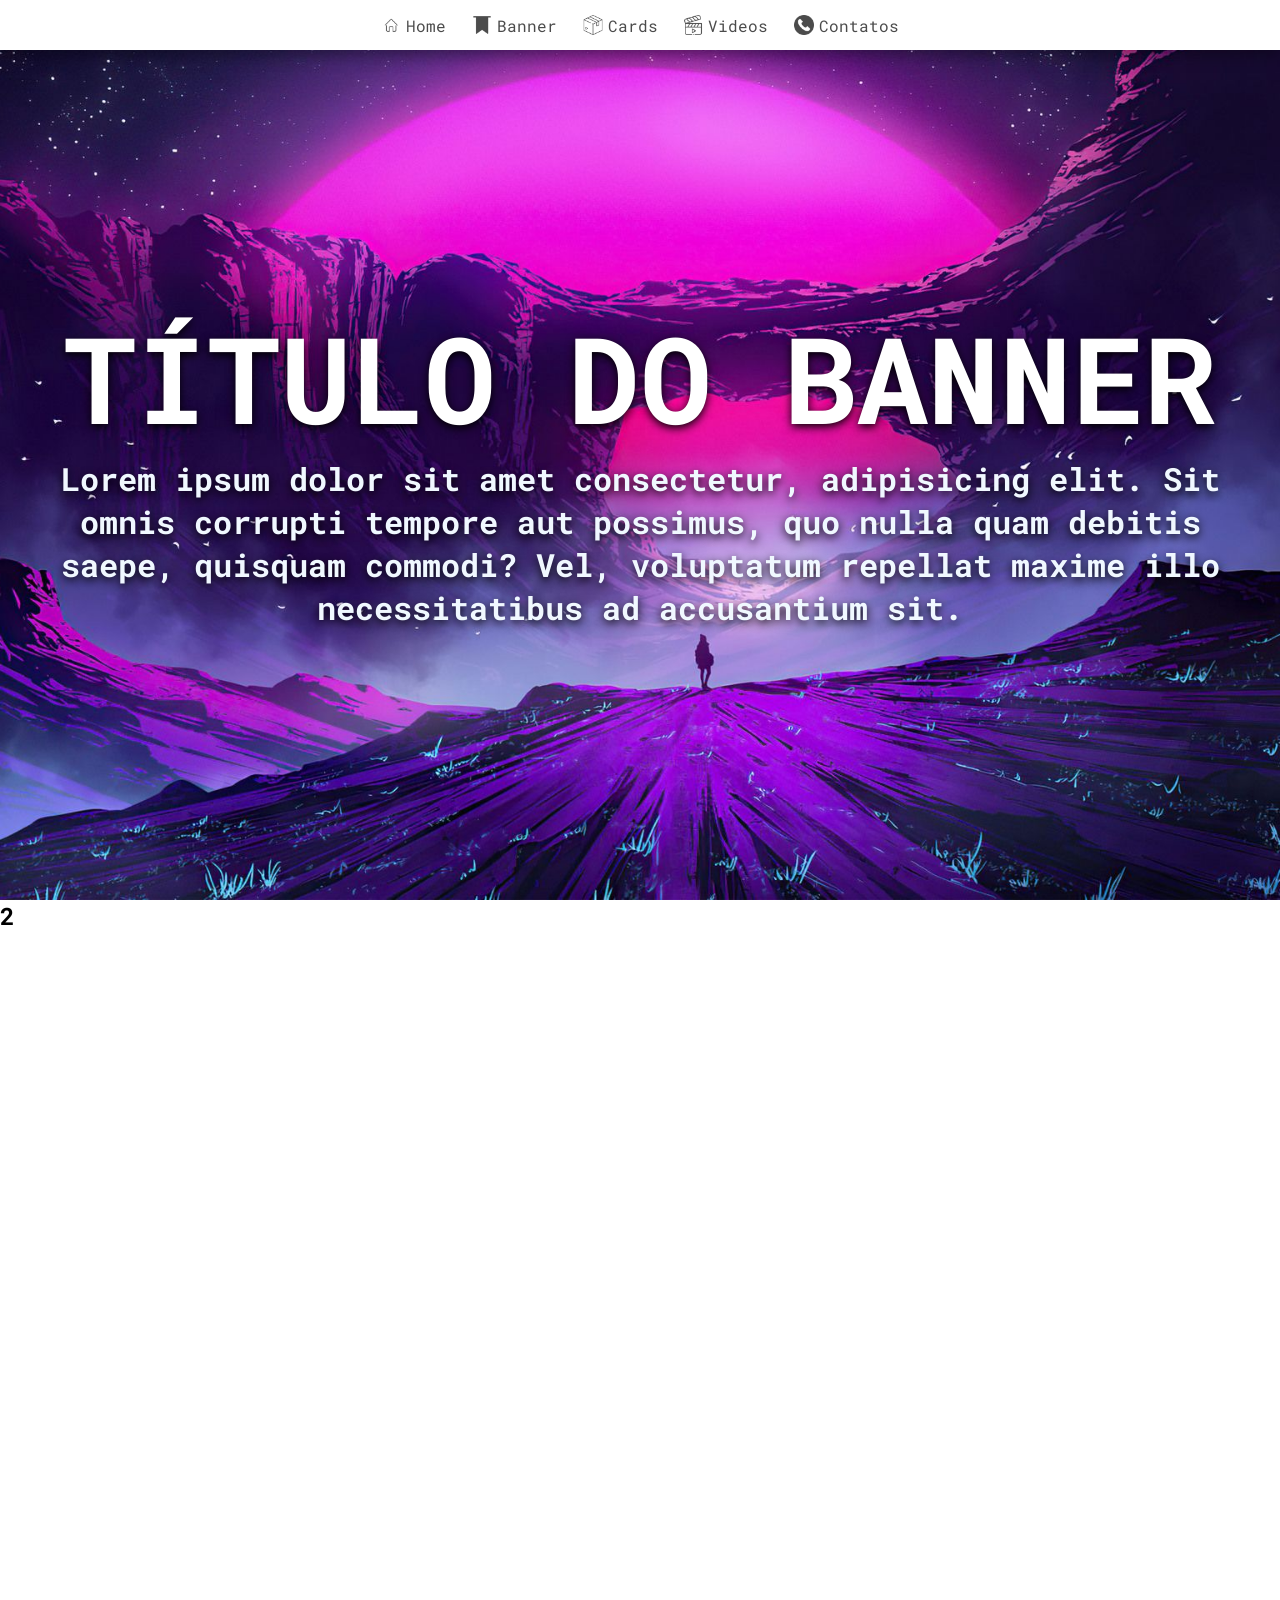
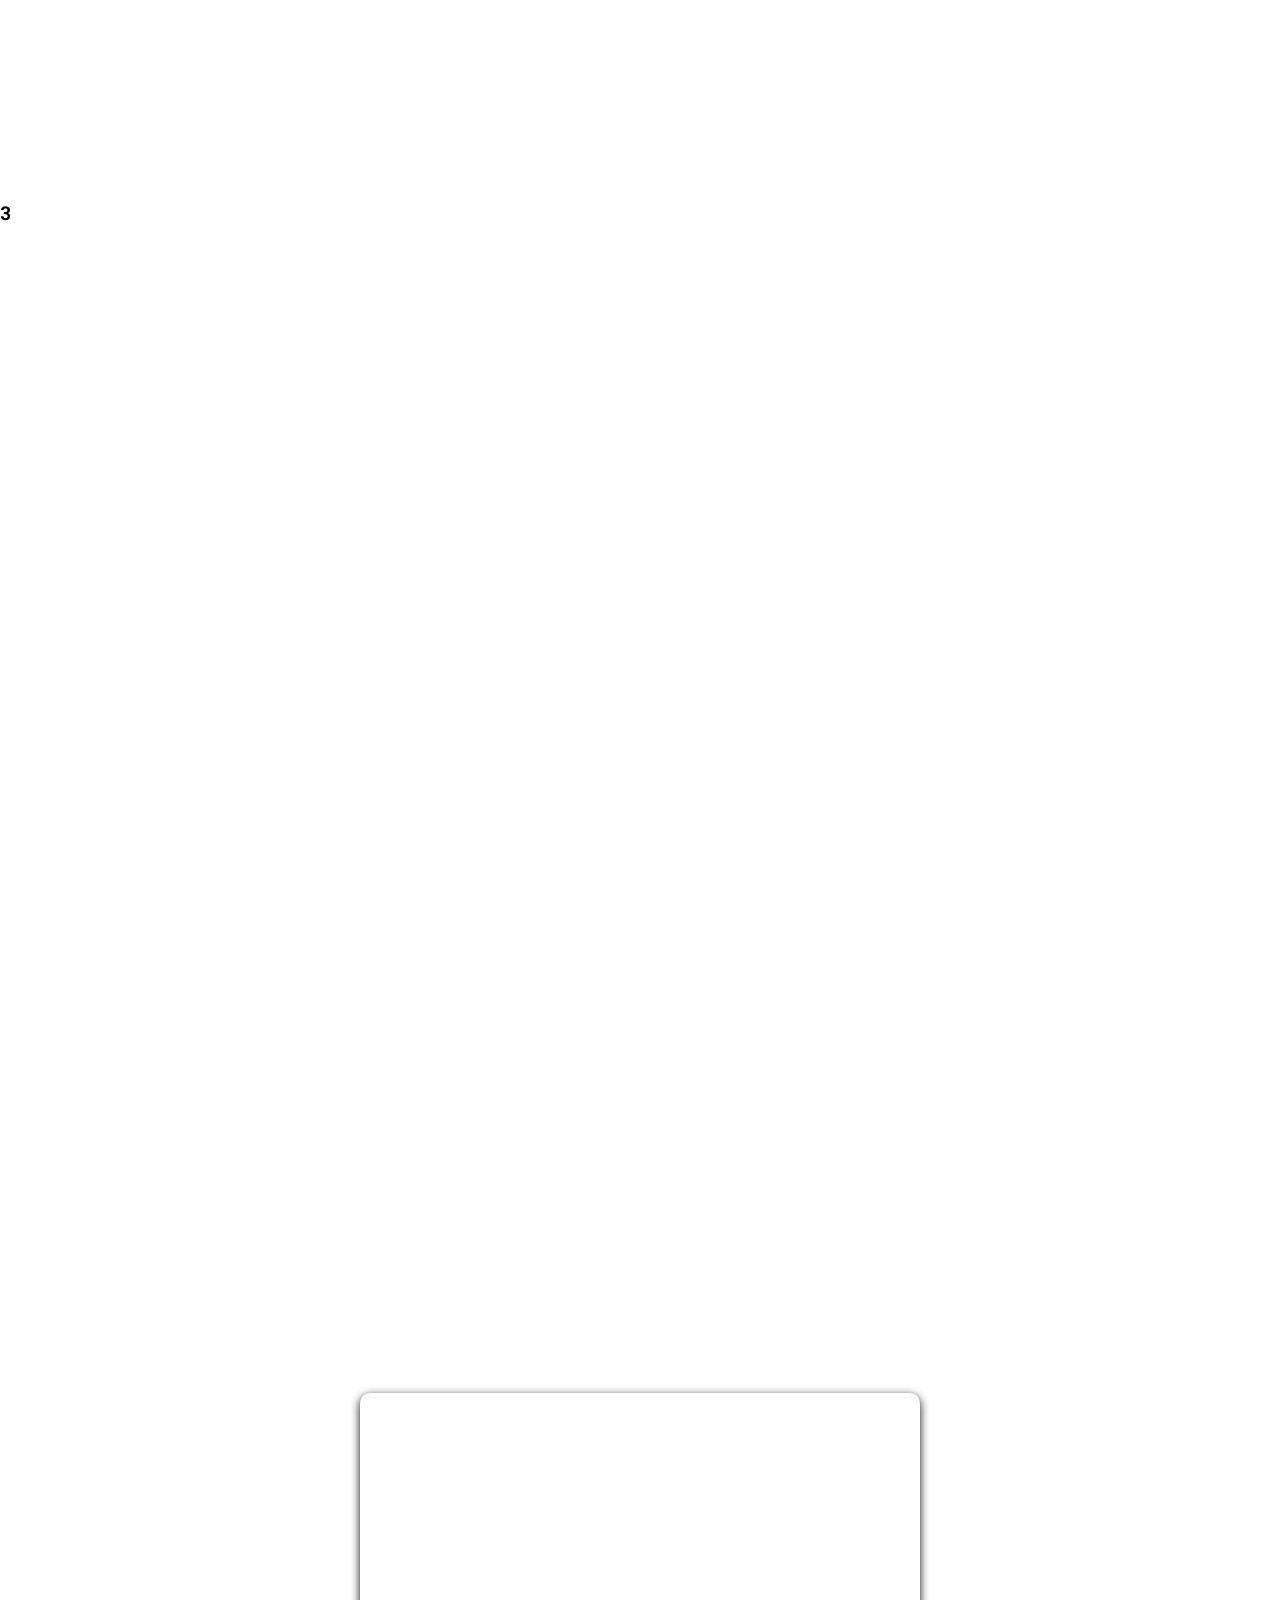
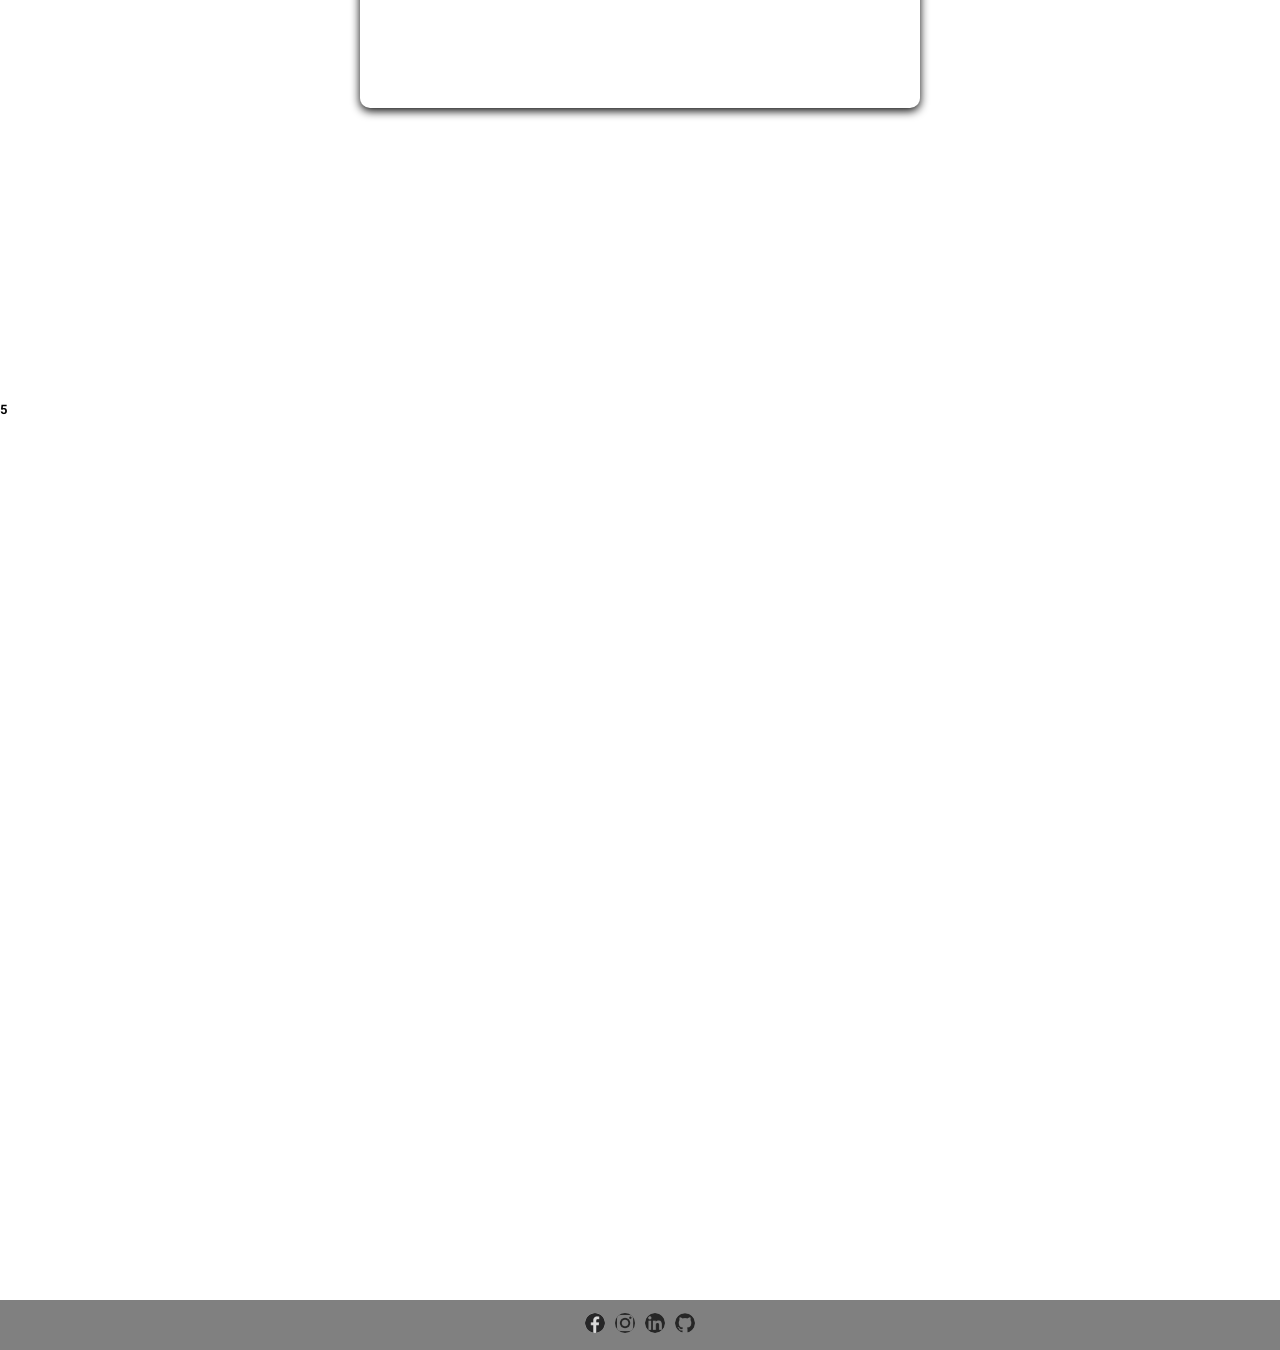
==== semi-front/lp/src/index.html @ 9d93ca34 "Add files via upload" ====
<!DOCTYPE html>
<html lang="en">
  <head>
    <meta charset="UTF-8" />
    <meta name="viewport" content="width=device-width, initial-scale=1.0" />
    <title>Document</title>
    <link rel="stylesheet" href="style.css" />
    <link rel="preconnect" href="https://fonts.googleapis.com" />
    <link rel="preconnect" href="https://fonts.gstatic.com" crossorigin />
    <link
      href="https://fonts.googleapis.com/css2?family=Roboto+Mono:ital,wght@0,100..700;1,100..700&display=swap"
      rel="stylesheet"
    />
  </head>
  <body>
    <nav>
        <span class="navItem" onclick="navTo('s1')">
            <img src="../icons/home-icon-house-icon-illustration-perfect-for-all-project-vector.jpg" alt="Home">
            <p class="navWords">Home</p>
        </span>
        <span class="navItem" onclick="navTo('s2')">
            <img src="../icons/bann.png" alt="Banner">
            <p class="navWords">Banner</p>
        </span>
        <span class="navItem" onclick="navTo('s3')">
            <img src="../icons/box.png" alt="Product">
            <p class="navWords">Cards</p>
        </span>
        <span  class="navItem" onclick="navTo('s4')">
            <img src="../icons/vid.png" alt="Videos">
            <p class="navWords">Videos</p>
        </span>
        <span class="navItem" onclick="navTo('s5')">
            <img src="../icons/phone.png" alt="Contatos">
            <p class="navWords">Contatos</p>
        </span>
        
    </nav>
    <main>
      <section id="s1" class="s1">
        <h1>Título do Banner</h1>
        <h2>Lorem ipsum dolor sit amet consectetur, adipisicing elit. Sit omnis corrupti tempore aut possimus, quo nulla quam debitis saepe, quisquam commodi? Vel, voluptatum repellat maxime illo necessitatibus ad accusantium sit.</h2>
      </section>
      <section id="s2"class="s2">
        <h2>2</h2>
      </section>
      <section id="s3"class="s3">
        <h3>3</h3>
      </section>
      <section id="s4"class="s4">
            <iframe class="video" width="560" height="315" src="https://www.youtube.com/embed/EWrX250Zhko?si=3f5DwEpeUXaoRnIt" title="YouTube video player" frameborder="0" allow="accelerometer; autoplay; clipboard-write; encrypted-media; gyroscope; picture-in-picture; web-share" referrerpolicy="strict-origin-when-cross-origin" allowfullscreen></iframe>
      </section>
      <section id="s5"class="s5">
        <h5>5</h5>
      </section>
    </main>
    <footer>
        <a href="https://facebook.com" target="_blank">
            <img  width="20px" src="../icons/faceic.png" alt="Facebook">
        </a>
        <a href="https://Instagram" target="_blank">
            <img  width="20px" src="../icons/insta ico.png" alt="Instagram">
        </a>
        <a href="https://linkedin.com" target="_blank">
            <img  width="20px" src="../icons/linkedin ico.png" alt="Linkedin">
        </a>
        <a href="https://github.com" target="_blank">
            <img  width="20px" src="../icons/github ico.png" alt="Github">
        </a>
        
        

    </footer>
    <script src="script.js"></script>
  </body>
</html>
---- semi-front/lp/src/style.css ----
*{
    margin: 0;
    padding: 0;
    box-sizing: border-box;
    scroll-behavior: smooth;
}

body{
    font-family: "Roboto Mono", monospace;
   
}
nav{
    position: fixed;
    background-color: white;
    width: 100%;
    height: 50px;
    display: flex;
    align-items: center;
    justify-content: center;
    gap: 2vw;
    box-shadow: rgba(0, 0, 0, 0.35) 0px 5px 15px;
    animation: deCima 2s linear;
}
@keyframes deCima{
    0%{
        transform:translateY(-70px);
    }
}

a{
    text-decoration: none;
    color: inherit;
}


.navItem{
    display: flex;
    align-items: center;
    justify-content: center;
    gap: 5px;
    opacity: 0.7;
    transition: all 200ms ease-in-out;
}
.navItem:hover{
    opacity: 1;
    cursor: pointer;
}

.navItem img{
    width: 20px;
    height: auto;
}

section{
    min-height: 100vh;
    height: auto;

}

.s1{
    background-image: url(../images/bg.jpg);
    background-position: center;
    background-repeat: no-repeat;
    background-size: cover;
    background-attachment: fixed;
    display: flex;
    flex-direction: column;
    align-items: center;
    justify-content: center;
    width: 100%;
    text-align: center;
    padding-top: 3vh;
    padding: 20px;

}

.s1 h1{
    font-size: 120px;
    word-break: break-all;
    color: #ffff;
    text-transform: uppercase;
    text-shadow: 0px 3px 10px black;
    text-align: center;
    width: 100%;
    padding-top: 3vh;
    animation: esquerda 2s ease-in-out;
}

@keyframes esquerda{
    0%{
        transform: translateY(-70px);
        opacity: 0;
    }
}
.s1 h2{
    color: aliceblue;
    font-size: 32px;
    text-shadow: 0px 3px 10px black;
    width: 100%;
    text-align: center;
    animation: direita 2s ease-in-out;
    
}
@keyframes direita{
    0%{
        transform: translateY(50px);
        opacity: 0;
    }
}
.s4{
    display: flex;
    align-items: center;
    justify-content: center;
    background-image: url('../images/pad.jpg');
    background-position: center;
    background-repeat: no-repeat;
    background-size: cover;
    background-attachment: fixed;

}

.video{
    width: 560px;
    height: 315px;
    box-shadow: 0px 3px 10px #090909;
    border-radius: 10px;

}
a{
    text-decoration: none;

}

footer{
    display: flex;
    align-items: center;
    justify-content: center;
    height: 50px;
    padding: 10px;
    gap: 10px;
    background-color: gray;
}

footer a img{
    border-radius: 999px;
    opacity: 0.7;
    transition:all 200ms ease-in-out;
}

footer a img:hover{
    opacity: 1;
    cursor: pointer;
    transform: scale(1.1) translateY(-5px);
}

@media(width<= 800px){
    nav{
        height: 80px;
        gap: 5vw;
    }
    .navItem img{
        width: 50px;
    }

    .navWords{
        display: none;
    }
    .video{
        width: 100%;
        height: 315px;
        border-radius: 0px;
    }
    .s1{
        background-image: url('../images/bg2.jpg');
    }
}
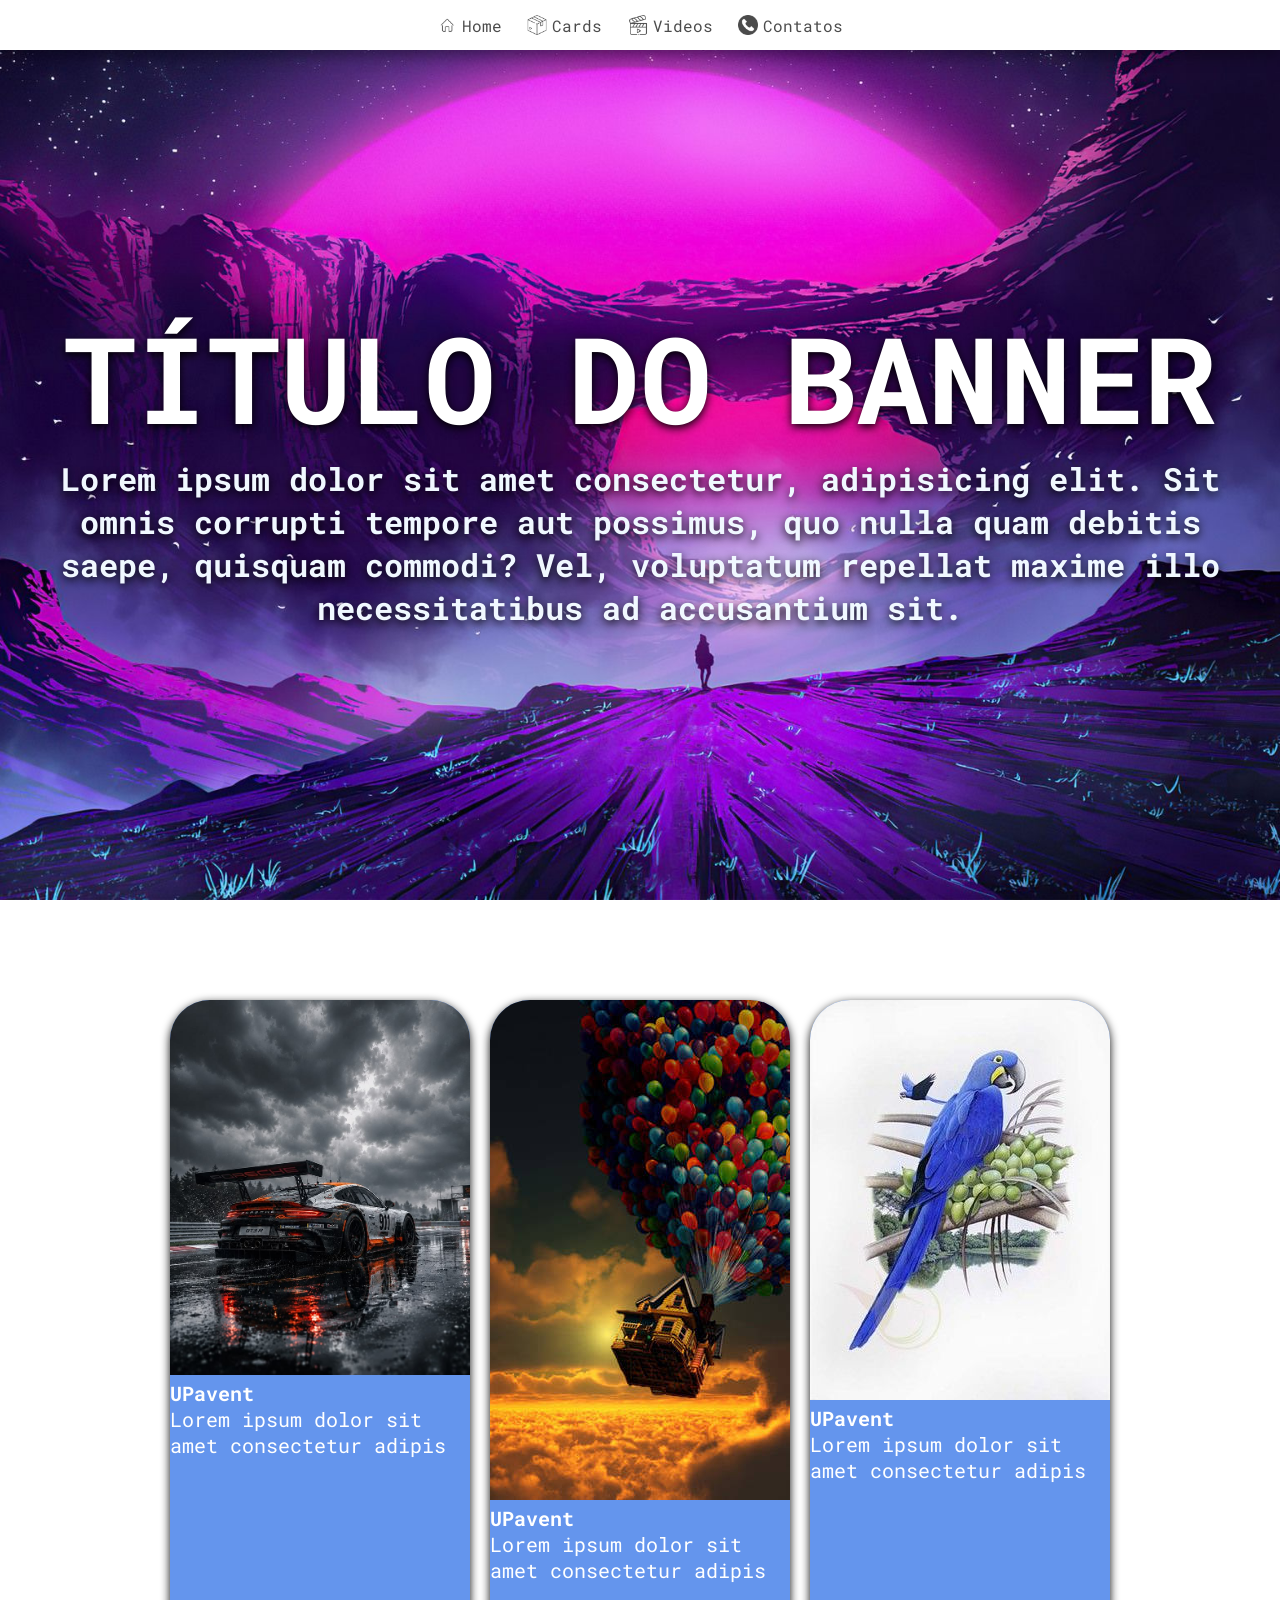
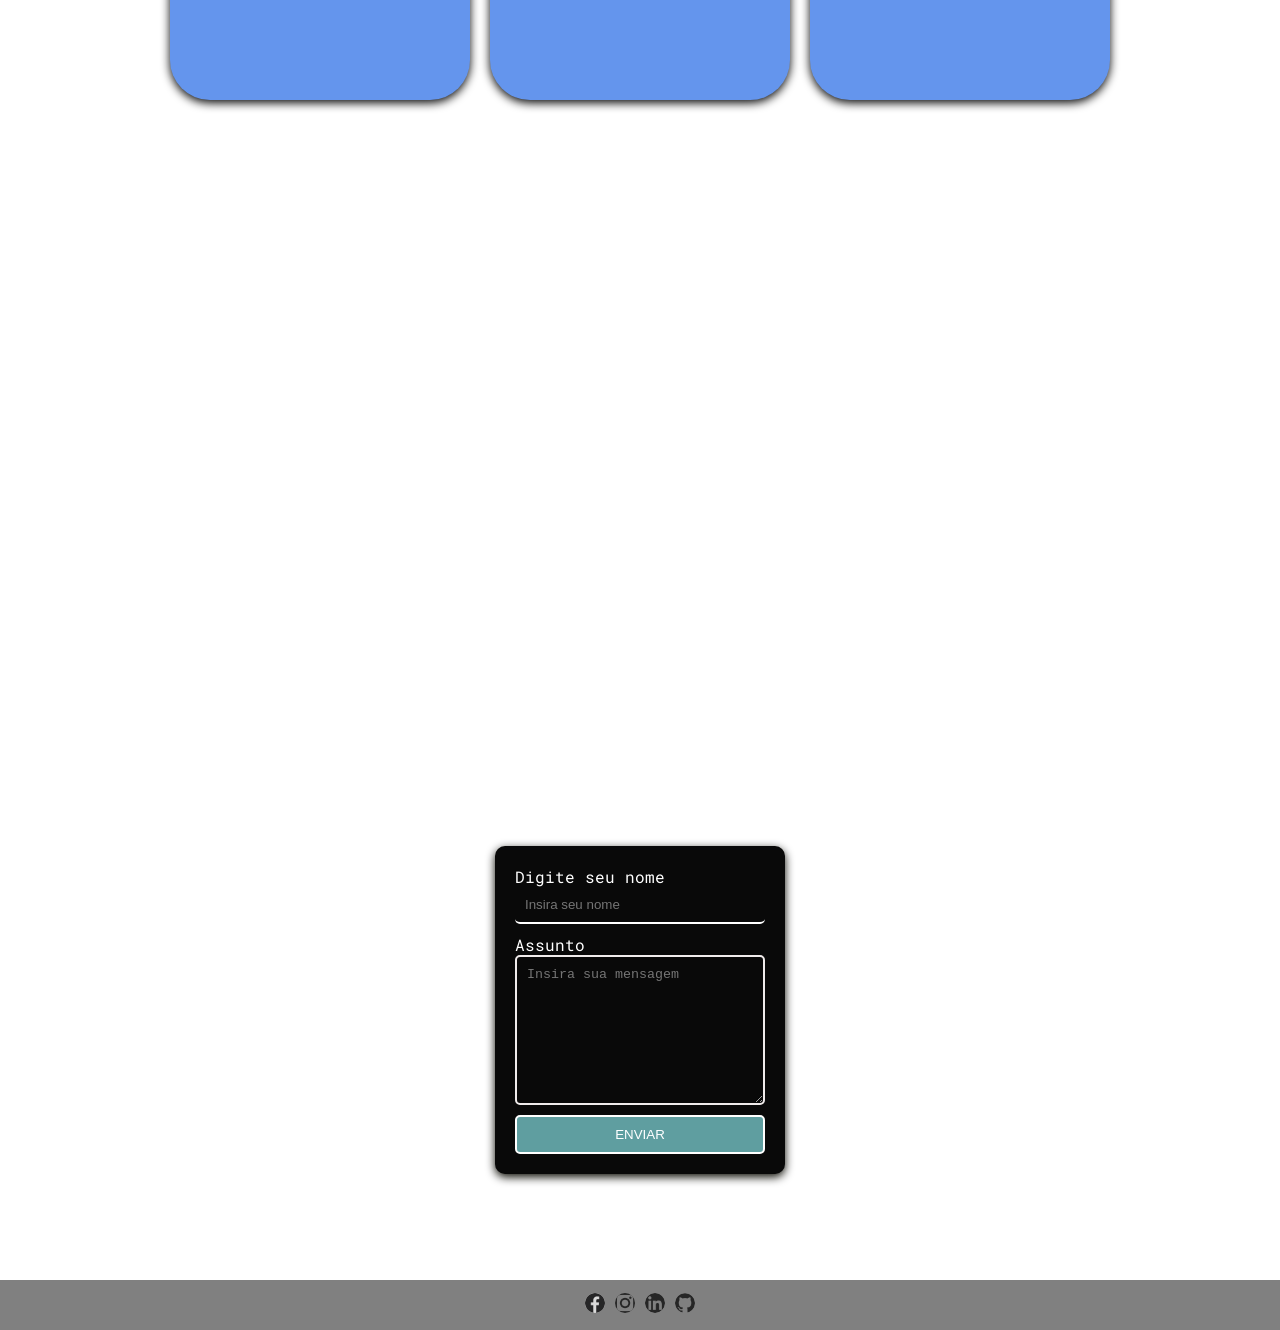
==== commit a96f313b: "Add files via upload" ====
--- a/semi-front/lp/src/index.html
+++ b/semi-front/lp/src/index.html
@@ -18,9 +18,7 @@
             <img src="../icons/home-icon-house-icon-illustration-perfect-for-all-project-vector.jpg" alt="Home">
             <p class="navWords">Home</p>
         </span>
-        <span class="navItem" onclick="navTo('s2')">
-            <img src="../icons/bann.png" alt="Banner">
-            <p class="navWords">Banner</p>
+
         </span>
         <span class="navItem" onclick="navTo('s3')">
             <img src="../icons/box.png" alt="Product">
@@ -41,17 +39,44 @@
         <h1>Título do Banner</h1>
         <h2>Lorem ipsum dolor sit amet consectetur, adipisicing elit. Sit omnis corrupti tempore aut possimus, quo nulla quam debitis saepe, quisquam commodi? Vel, voluptatum repellat maxime illo necessitatibus ad accusantium sit.</h2>
       </section>
-      <section id="s2"class="s2">
-        <h2>2</h2>
+      <section id="s3"class="s3">
+        <div class="card">
+          <img src="../images/carro.jpg" alt="">
+          <div class="textsCard">
+            <h4>UPavent</h4>
+            <p>Lorem ipsum dolor sit amet consectetur adipis</p>
+          </div>
+        </div>
+
+        <div class="card">
+          <img src="../images/UP.jpg" alt="">
+          <div class="textsCard">
+            <h4>UPavent</h4>
+            <p>Lorem ipsum dolor sit amet consectetur adipis</p>
+          </div>
+        </div>
+
+        <div class="card">
+          <img src="../images/arara2.jpg">
+          <div class="textsCard">
+            <h4>UPavent</h4>
+            <p>Lorem ipsum dolor sit amet consectetur adipis</p>
+          </div>
+        </div>
       </section>
-      <section id="s3"class="s3">
-        <h3>3</h3>
-      </section>
+
       <section id="s4"class="s4">
-            <iframe class="video" width="560" height="315" src="https://www.youtube.com/embed/EWrX250Zhko?si=3f5DwEpeUXaoRnIt" title="YouTube video player" frameborder="0" allow="accelerometer; autoplay; clipboard-write; encrypted-media; gyroscope; picture-in-picture; web-share" referrerpolicy="strict-origin-when-cross-origin" allowfullscreen></iframe>
+            <iframe width="560" height="315" src="https://www.youtube.com/embed/TDkH3EbWTYc?si=u-dsSJQHz2px2Dym" title="YouTube video player" frameborder="0" allow="accelerometer; autoplay; clipboard-write; encrypted-media; gyroscope; picture-in-picture; web-share" referrerpolicy="strict-origin-when-cross-origin" allowfullscreen></iframe>
       </section>
       <section id="s5"class="s5">
-        <h5>5</h5>
+          <div class="formulario">
+            <label for="nome">Digite seu nome</label>
+            <input type="text"  id="nome" placeholder="Insira seu nome">
+            <label for="assunto">Assunto</label>
+            <textarea  id="assunto" placeholder="Insira sua mensagem"></textarea>
+            <button onclick="enviar()">ENVIAR</button>
+          </div>
+
       </section>
     </main>
     <footer>
--- a/semi-front/lp/src/style.css
+++ b/semi-front/lp/src/style.css
@@ -116,6 +116,7 @@
     background-repeat: no-repeat;
     background-size: cover;
     background-attachment: fixed;
+    min-height: 60vh;
 
 }
 
@@ -126,10 +127,122 @@
     border-radius: 10px;
 
 }
+
+.s5{
+    display: flex;
+    align-items: center;
+    justify-content: center;
+    min-height: 60vh;
+}
+
+.formulario{
+    background-color: #090909;
+    color: #ffff;
+    box-shadow: 0px 3px 10px #090900;
+    display: flex;
+    align-items: center;
+    justify-content: center;
+    flex-direction: column;
+    padding: 20px;
+    border-radius: 10px;
+    gap: 10px;
+}
+
+.formulario label{
+    width: 100%;
+    margin-bottom: -10px;
+    padding-left: 2px solid white;
+}
+
+.formulario input{
+    padding: 10px;
+    border-radius: 5px;
+    border: none;
+    background: transparent;
+    color: white;
+    border-bottom: 2px solid white;
+    width: 100%;
+}
+/* botao "insra seu nome" */
+ input:focus{
+    outline: none;
+    color: rgb(226, 231, 240);
+    border-bottom: 2px solid cornflowerblue;
+}
+/* borda do "Assunto" */
+textarea{
+    max-width: 250px;
+    min-width: 250px;
+    min-height: 150px;
+    max-height: 150px;
+    padding: 10px;
+    border: none;
+    border-radius: 5px;
+    border: 2px solid rgb(240, 235, 235);
+    background: transparent;
+    color: rgb(235, 225, 225);
+}
+
+textarea:focus{
+    outline: none;
+}
+
+/* botao "ENVIAR" */
+button{
+    border: none;
+    border-radius: 5px;
+    border: 2px solid white;
+    padding: 10px;
+    background: cadetblue;
+    color: white;
+    transition: all 200ms linear;
+    width: 100%;
+}
+
+
+button:hover{
+    background:  rgb(216, 38, 38);
+    color: #090909;
+    cursor: pointer;
+}
 a{
     text-decoration: none;
 
 }
+
+.s3{
+    display: flex;
+    align-items: center;
+    justify-content: center;
+    flex-wrap: wrap;
+    gap:20px;
+    padding: 10px;
+}
+.card{
+    background-color: cornflowerblue;
+    color: white;
+    font-size: 20px;
+    width:300px;
+    height: 700px;
+    overflow: hidden;
+    border-radius: 40px;
+    box-shadow: 0px 3px 10px #090909;
+}
+
+.card img{
+    width: 100%;
+    height: auto;
+}
+
+.textcard{
+    padding: 20px;
+}
+
+.textCard h4{
+    margin-bottom: 10px;
+}
+
+
 
 footer{
     display: flex;
